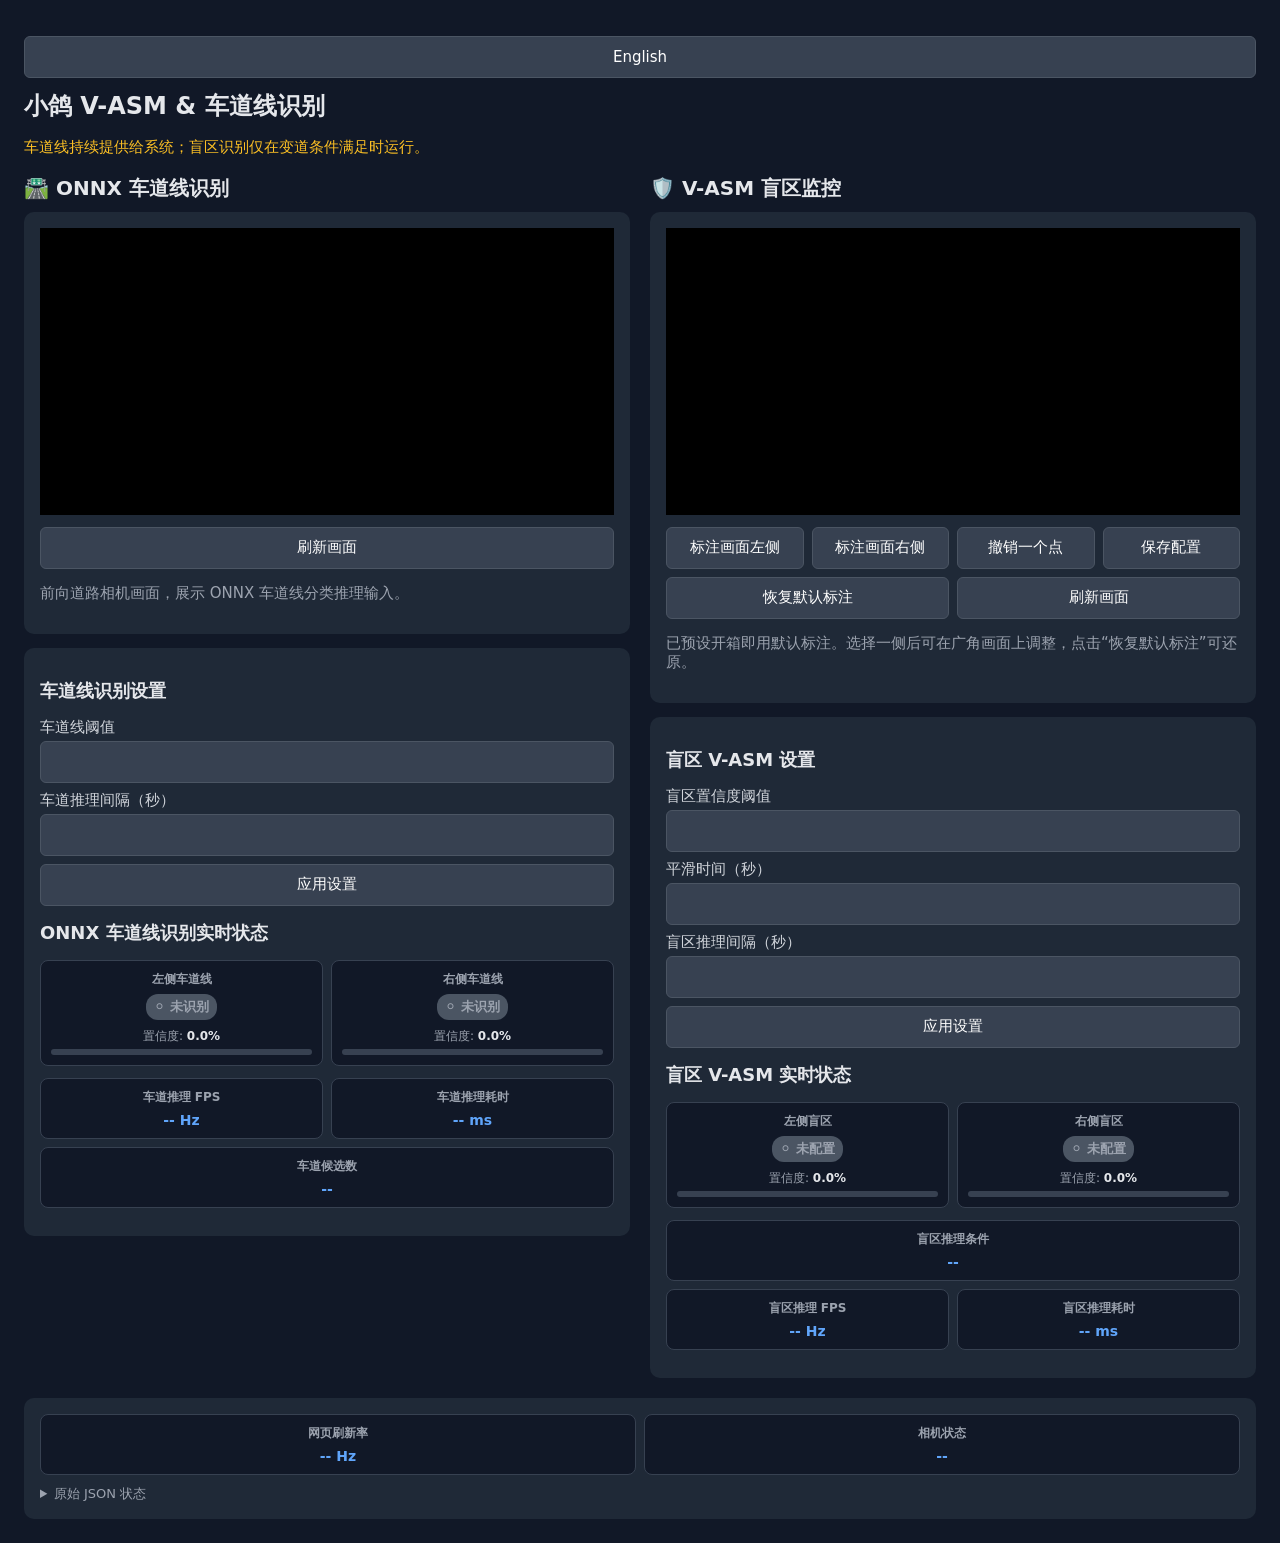
==== openpilot/selfdrive/carrot/xiaoge/v_asm_web.html @ 080cd384 "Merge remote-tracking branch 'origin/carrot-wip' into dkcarrot-wip # Conflicts: #	docs/user/en/cruis" ====
<!doctype html>
<html lang="zh-CN">
<meta charset="utf-8">
<meta name="viewport" content="width=device-width,initial-scale=1">
<title>小鸽 V-ASM & 车道线识别</title>
<style>
*{box-sizing:border-box}
body{background:#111827;color:#e5e7eb;font:15px system-ui,sans-serif;margin:0}
main{max-width:1440px;margin:auto;padding:12px}
h1{font-size:24px;margin:0}h2{font-size:18px}p{color:#9ca3af}.warn{color:#fbbf24;line-height:1.45}
.grid,.feature-layout{display:grid;grid-template-columns:1fr;gap:14px}
.feature-layout{margin-top:16px}.feature-section{min-width:0}
#lane-panel{order:1}#vasm-panel{order:2}
.card{background:#1f2937;border-radius:10px;padding:12px;min-width:0}
canvas{display:block;width:100%;height:auto;background:#000;cursor:crosshair;touch-action:manipulation}
.buttons,form{display:flex;gap:8px;flex-wrap:wrap;margin:12px 0}
button,input{min-height:42px;padding:8px 10px;border-radius:6px;border:1px solid #4b5563;background:#374151;color:#fff;font:inherit}
button{cursor:pointer;flex:1 1 132px}button.active{background:#2563eb}input{max-width:100%;width:100%}
form label{display:grid;gap:4px;flex:1 1 100%;color:#d1d5db}
pre{white-space:pre-wrap;word-break:break-word}.ok{color:#4ade80}.bad{color:#f87171}
.feature-title{margin:0 0 10px;font-size:19px}.debug-panel{display:flex;flex-direction:column;gap:12px;margin:12px 0}
.detection-grid,.metrics-grid{display:grid;grid-template-columns:1fr 1fr;gap:8px}
.side-card,.metric-item{background:#111827;border-radius:8px;padding:10px;border:1px solid #374151;text-align:center;min-width:0}
.side-title,.metric-label{font-size:12px;color:#9ca3af;margin-bottom:6px;font-weight:600}
.side-badge{display:inline-block;padding:4px 8px;border-radius:12px;font-weight:700;font-size:13px;background:#374151;color:#d1d5db;margin-bottom:8px}
.side-badge.has-car,.side-badge.has-solid{background:#dc2626;color:#fff}.side-badge.no-car{background:#059669;color:#fff}
.side-badge.has-dashed{background:#d97706;color:#fff}.side-badge.unconfigured{background:#4b5563;color:#9ca3af}
.conf-box{font-size:12px;color:#9ca3af}.conf-box strong{color:#e5e7eb}
.bar-bg{height:6px;background:#374151;border-radius:3px;margin-top:4px;overflow:hidden}.bar-fill{height:100%;background:#2563eb;width:0%;transition:width .2s}
.bar-fill.active{background:#ef4444}.bar-fill.dashed{background:#f59e0b}.metric-val{font-size:14px;font-weight:600;color:#60a5fa;margin-top:2px}
@media(min-width:900px){
  main{padding:24px}.feature-layout{grid-template-columns:minmax(0,1fr) minmax(0,1fr);gap:20px}
  .feature-section .grid{grid-template-columns:1fr}.card{padding:16px}.feature-title{font-size:20px}
}
</style>
<main>
<div class="buttons"><button id="language">English</button></div>
<h1 data-i18n="title">小鸽 V-ASM & 车道线识别</h1>
<p class="warn" data-i18n="warning">车道线持续提供给系统；盲区识别仅在变道条件满足时运行。</p>

<div class="feature-layout">
<!-- V-ASM 盲区监控 -->
<section id="vasm-panel" class="feature-section">
  <h2 class="feature-title" data-i18n="tabVasm">🛡️ V-ASM 盲区监控</h2>
  <div class="grid">
    <section class="card">
      <canvas id="camera-vasm"></canvas>
      <div class="buttons">
        <button data-side="left" data-i18n="annotateLeft">标注画面左侧</button>
        <button data-side="right" data-i18n="annotateRight">标注画面右侧</button>
        <button id="undo" data-i18n="undo">撤销一个点</button>
        <button id="save" data-i18n="save">保存配置</button>
        <button id="clear" data-i18n="delete">恢复默认标注</button>
        <button id="snapshot-vasm" data-i18n="snapshot">刷新画面</button>
      </div>
      <p id="hint">已预设开箱即用默认标注。选择一侧后可在广角画面上调整，点击“恢复默认标注”可还原。</p>
    </section>

    <aside class="card">
      <h2 data-i18n="vasmSettings">盲区 V-ASM 设置</h2>
      <form id="settings-vasm">
        <label><span data-i18n="threshold">置信度阈值</span> <input id="threshold" type="number" min=".25" max="1" step=".05"></label>
        <label><span data-i18n="smoothing">平滑时间（秒）</span> <input id="smoothing" type="number" min=".1" max=".5" step=".1"></label>
        <label><span data-i18n="baseInterval">基础推理间隔（秒）</span> <input id="baseInterval" type="number" min=".05" max="1" step=".05"></label>
        <button data-i18n="apply">应用盲区设置</button>
      </form>

      <h2 data-i18n="vasmStatus">盲区 V-ASM 实时状态</h2>
      <div class="debug-panel">
        <div class="detection-grid">
          <div id="card-left" class="side-card">
            <div class="side-title" data-i18n="leftSide">左侧盲区</div>
            <div id="status-left" class="side-badge unconfigured" data-i18n="unconfigured">⚪ 未配置</div>
            <div class="conf-box">
              <span data-i18n="confidence">置信度</span>: <strong id="conf-val-left">0.0%</strong>
              <div class="bar-bg"><div id="bar-left" class="bar-fill" style="width:0%"></div></div>
            </div>
          </div>
          <div id="card-right" class="side-card">
            <div class="side-title" data-i18n="rightSide">右侧盲区</div>
            <div id="status-right" class="side-badge unconfigured" data-i18n="unconfigured">⚪ 未配置</div>
            <div class="conf-box">
              <span data-i18n="confidence">置信度</span>: <strong id="conf-val-right">0.0%</strong>
              <div class="bar-bg"><div id="bar-right" class="bar-fill" style="width:0%"></div></div>
            </div>
          </div>
        </div>

        <div class="metrics-grid">
          <div class="metric-item" style="grid-column:span 2">
            <div class="metric-label" data-i18n="vasmGate">盲区推理条件</div>
            <div class="metric-val" id="metric-vasm-gate">--</div>
          </div>
          <div class="metric-item">
            <div class="metric-label" data-i18n="inferenceFps">盲区推理 FPS</div>
            <div class="metric-val" id="metric-inf-fps">-- Hz</div>
          </div>
          <div class="metric-item">
            <div class="metric-label" data-i18n="inferenceLatency">盲区推理耗时</div>
            <div class="metric-val" id="metric-inf-lat">-- ms</div>
          </div>
        </div>
      </div>
    </aside>
  </div>
</section>

<!-- ONNX 车道线识别 -->
<section id="lane-panel" class="feature-section">
  <h2 class="feature-title" data-i18n="tabLane">🛣️ ONNX 车道线识别</h2>
  <div class="grid">
    <section class="card">
      <canvas id="camera-lane"></canvas>
      <div class="buttons">
        <button id="snapshot-lane" data-i18n="snapshot">刷新前向道路画面</button>
      </div>
      <p data-i18n="laneHint">前向道路相机画面，展示 ONNX 车道线分类推理输入。</p>
    </section>

    <aside class="card">
      <h2 data-i18n="laneSettings">车道线识别设置</h2>
      <form id="settings-lane">
        <label><span data-i18n="laneThreshold">车道线阈值</span> <input id="laneThreshold" type="number" min=".05" max="1" step=".05"></label>
        <label><span data-i18n="laneInterval">推理间隔（秒）</span> <input id="laneInterval" type="number" min=".05" max="2" step=".05"></label>
        <button data-i18n="apply">应用车道线设置</button>
      </form>

      <h2 data-i18n="laneStatus">ONNX 车道线识别实时状态</h2>
      <div class="debug-panel">
        <div class="detection-grid">
          <div id="card-lane-left" class="side-card">
            <div class="side-title" data-i18n="leftLane">左侧车道线</div>
            <div id="status-lane-left" class="side-badge unconfigured" data-i18n="unknown">⚪ 未识别</div>
            <div class="conf-box">
              <span data-i18n="confidence">置信度</span>: <strong id="conf-val-lane-left">0.0%</strong>
              <div class="bar-bg"><div id="bar-lane-left" class="bar-fill" style="width:0%"></div></div>
            </div>
          </div>
          <div id="card-lane-right" class="side-card">
            <div class="side-title" data-i18n="rightLane">右侧车道线</div>
            <div id="status-lane-right" class="side-badge unconfigured" data-i18n="unknown">⚪ 未识别</div>
            <div class="conf-box">
              <span data-i18n="confidence">置信度</span>: <strong id="conf-val-lane-right">0.0%</strong>
              <div class="bar-bg"><div id="bar-lane-right" class="bar-fill" style="width:0%"></div></div>
            </div>
          </div>
        </div>

        <div class="metrics-grid">
          <div class="metric-item">
            <div class="metric-label" data-i18n="laneInferenceFps">车道推理 FPS</div>
            <div class="metric-val" id="metric-lane-inf-fps">-- Hz</div>
          </div>
          <div class="metric-item">
            <div class="metric-label" data-i18n="laneInferenceLatency">车道推理耗时</div>
            <div class="metric-val" id="metric-lane-inf-lat">-- ms</div>
          </div>
          <div class="metric-item" style="grid-column: span 2;">
            <div class="metric-label" data-i18n="laneCandidates">车道候选数</div>
            <div class="metric-val" id="metric-lane-candidates">--</div>
          </div>
        </div>
      </div>
    </aside>
  </div>
</section>
</div>

<!-- 公共全局指标与原始 JSON -->
<section class="card" style="margin-top:20px">
  <div class="metrics-grid">
    <div class="metric-item">
      <div class="metric-label" data-i18n="pollFps">网页刷新率</div>
      <div class="metric-val" id="metric-poll-fps">-- Hz</div>
    </div>
    <div class="metric-item">
      <div class="metric-label" data-i18n="cameraStatus">相机状态</div>
      <div class="metric-val" id="metric-cam-status">--</div>
    </div>
  </div>

  <details style="margin-top:10px">
    <summary style="cursor:pointer;color:#9ca3af;font-size:13px" data-i18n="rawJson">原始 JSON 状态</summary>
    <pre id="status" style="max-height:180px;overflow:auto;margin-top:6px;font-size:12px">加载中…</pre>
  </details>
</section>
</main>

<script>
const zh={
  title:"小鸽 V-ASM & 车道线识别",
  warning:"车道线持续提供给系统；盲区识别仅在变道条件满足时运行。",
  tabVasm:"🛡️ V-ASM 盲区监控",
  tabLane:"🛣️ ONNX 车道线识别",
  annotateLeft:"标注画面左侧",
  annotateRight:"标注画面右侧",
  undo:"撤销一个点",
  save:"保存配置",
  delete:"恢复默认标注",
  snapshot:"刷新画面",
  vasmSettings:"盲区 V-ASM 设置",
  threshold:"盲区置信度阈值",
  smoothing:"平滑时间（秒）",
  baseInterval:"盲区推理间隔（秒）",
  laneSettings:"车道线识别设置",
  laneThreshold:"车道线阈值",
  laneInterval:"车道推理间隔（秒）",
  apply:"应用设置",
  vasmStatus:"盲区 V-ASM 实时状态",
  laneStatus:"ONNX 车道线识别实时状态",
  laneHint:"前向道路相机画面，展示 ONNX 车道线分类推理输入。",
  hint:"已预设开箱即用默认标注。选择一侧后可在广角画面上调整，点击“恢复默认标注”可还原。",
  annotating:"正在标注画面",
  saved:"配置已保存。",
  applied:"设置已应用。",
  leftSide:"左侧盲区",
  rightSide:"右侧盲区",
  leftLane:"左侧车道线",
  rightLane:"右侧车道线",
  hasCar:"🔴 有车",
  noCar:"🟢 无车",
  solid:"🔴 实线",
  dashed:"🟡 虚线",
  unknown:"⚪ 未识别",
  unconfigured:"⚪ 未配置",
  confidence:"置信度",
  pollFps:"网页刷新率",
  inferenceFps:"盲区推理 FPS",
  inferenceLatency:"盲区推理耗时",
  vasmGate:"盲区推理条件",
  laneInferenceFps:"车道推理 FPS",
  laneInferenceLatency:"车道推理耗时",
  laneCandidates:"车道候选数",
  cameraStatus:"相机状态",
  cameraNormal:"🟢 正常",
  cameraOffline:"🔴 离线",
  rawJson:"原始 JSON 状态"
};

const en={
  title:"Xiaoge V-ASM & Lane Detection",
  warning:"Lane results continuously serve the system; blindspot inference runs only when lane-change conditions are met.",
  tabVasm:"🛡️ V-ASM Blind Spot",
  tabLane:"🛣️ ONNX Lane Detection",
  annotateLeft:"Annotate image left",
  annotateRight:"Annotate image right",
  undo:"Undo point",
  save:"Save configuration",
  delete:"Reset to default annotations",
  snapshot:"Refresh snapshot",
  vasmSettings:"V-ASM Blind Spot Settings",
  threshold:"V-ASM Confidence Threshold",
  smoothing:"Smoothing seconds",
  baseInterval:"V-ASM Interval (sec)",
  laneSettings:"Lane Detection Settings",
  laneThreshold:"Lane Threshold",
  laneInterval:"Lane Interval (sec)",
  apply:"Apply Settings",
  vasmStatus:"V-ASM Blind Spot Status",
  laneStatus:"ONNX Lane Detection Status",
  laneHint:"Forward road camera view showing ONNX lane classification input.",
  hint:"Out-of-the-box default annotations loaded. Select side to adjust, click reset to restore.",
  annotating:"Annotating image",
  saved:"Configuration saved.",
  applied:"Settings applied.",
  leftSide:"Left Blind Spot",
  rightSide:"Right Blind Spot",
  leftLane:"Left Lane Line",
  rightLane:"Right Lane Line",
  hasCar:"🔴 Car Detected",
  noCar:"🟢 Clear",
  solid:"🔴 Solid",
  dashed:"🟡 Dashed",
  unknown:"⚪ Unknown",
  unconfigured:"⚪ Unconfigured",
  confidence:"Confidence",
  pollFps:"Web Poll Rate",
  inferenceFps:"V-ASM FPS",
  inferenceLatency:"V-ASM Latency",
  vasmGate:"V-ASM Inference Gate",
  laneInferenceFps:"Lane FPS",
  laneInferenceLatency:"Lane Latency",
  laneCandidates:"Lane Candidates",
  cameraStatus:"Camera Status",
  cameraNormal:"🟢 Normal",
  cameraOffline:"🔴 Offline",
  rawJson:"Raw Status JSON"
};

let language="zh",text=zh;
const status=document.querySelector("#status"),hint=document.querySelector("#hint");
const canvasVasm=document.querySelector("#camera-vasm"),ctxVasm=canvasVasm.getContext("2d");
const canvasLane=document.querySelector("#camera-lane"),ctxLane=canvasLane.getContext("2d");

const threshold=document.querySelector("#threshold"),smoothing=document.querySelector("#smoothing"),baseInterval=document.querySelector("#baseInterval");
const laneThreshold=document.querySelector("#laneThreshold"),laneInterval=document.querySelector("#laneInterval");

let imageVasm=null,imageLane=null,config={width:0,height:0,poly_left:[],poly_right:[]},side=null,lastPollTime=0,pollFps=0,lastStatus=null;

function translate(){
  text=language==="zh"?zh:en;
  document.documentElement.lang=language==="zh"?"zh-CN":"en";
  document.title=text.title;
  document.querySelector("#language").textContent=language==="zh"?"English":"中文";
  document.querySelectorAll("[data-i18n]").forEach(el=>{
    const k=el.dataset.i18n;
    if(text[k]) el.textContent=text[k];
  });
  if(!side) hint.textContent=text.hint;
  if(lastStatus) updateDebugUI(lastStatus);
}

function points(name){return config["poly_"+name]}

function redrawVasm(){
  if(!imageVasm)return;
  ctxVasm.drawImage(imageVasm,0,0,canvasVasm.width,canvasVasm.height);
  for(const [name,color] of [["left","#3b82f6"],["right","#f97316"]]){
    const p=points(name);
    if(!p.length)continue;
    ctxVasm.beginPath();
    ctxVasm.moveTo(...p[0]);
    for(const q of p.slice(1))ctxVasm.lineTo(...q);
    if(p.length>2)ctxVasm.closePath();
    ctxVasm.fillStyle=color+"44";
    ctxVasm.fill();
    ctxVasm.strokeStyle=color;
    ctxVasm.lineWidth=3;
    ctxVasm.stroke();
    for(const q of p){
      ctxVasm.beginPath();
      ctxVasm.arc(...q,5,0,7);
      ctxVasm.fillStyle=color;
      ctxVasm.fill();
    }
  }
}

function redrawLane(){
  if(!imageLane)return;
  ctxLane.drawImage(imageLane,0,0,canvasLane.width,canvasLane.height);
}

function refreshVasm(){
  const nextImage=new Image();
  nextImage.onload=()=>{
    imageVasm=nextImage;
    canvasVasm.width=nextImage.naturalWidth;
    canvasVasm.height=nextImage.naturalHeight;
    if(!config.width){config.width=canvasVasm.width;config.height=canvasVasm.height}
    redrawVasm();
  };
  nextImage.src="/api/snapshot?stream=wide&t="+Date.now();
}

function refreshLane(){
  const nextImage=new Image();
  nextImage.onload=()=>{
    imageLane=nextImage;
    canvasLane.width=nextImage.naturalWidth;
    canvasLane.height=nextImage.naturalHeight;
    redrawLane();
  };
  nextImage.src="/api/snapshot?stream=road&t="+Date.now();
}

async function load(){
  const r=await fetch("/api/config"),saved=await r.json();
  if(saved.width)config=saved;
}

function updateDebugUI(s){
  // V-ASM UI Update
  const configured=s.configuredSides||[];
  for(const sName of ["left","right"]){
    const isConfigured=configured.includes(sName);
    const sideData=(s.vehicleSide&&s.vehicleSide[sName])||{active:false,confidence:0};
    const badgeEl=document.querySelector("#status-"+sName);
    const confValEl=document.querySelector("#conf-val-"+sName);
    const barEl=document.querySelector("#bar-"+sName);

    const confPct=Math.min(100,Math.max(0,(sideData.confidence*100).toFixed(1)));
    confValEl.textContent=confPct+"%";
    barEl.style.width=confPct+"%";

    if(!isConfigured){
      badgeEl.className="side-badge unconfigured";
      badgeEl.textContent=text.unconfigured;
      barEl.className="bar-fill";
    }else if(sideData.active){
      badgeEl.className="side-badge has-car";
      badgeEl.textContent=text.hasCar;
      barEl.className="bar-fill active";
    }else{
      badgeEl.className="side-badge no-car";
      badgeEl.textContent=text.noCar;
      barEl.className="bar-fill";
    }
  }

  // Lane Line Detection UI Update
  if(s.lane&&s.lane.result){
    const lr=s.lane.result;
    const laneSideMap={left:lr.leftLine,right:lr.rightLine};
    const laneConfMap={left:lr.leftConf,right:lr.rightConf};

    for(const lSide of ["left","right"]){
      const lType=laneSideMap[lSide];
      const lConf=laneConfMap[lSide]||0;
      const badgeEl=document.querySelector("#status-lane-"+lSide);
      const confValEl=document.querySelector("#conf-val-lane-"+lSide);
      const barEl=document.querySelector("#bar-lane-"+lSide);

      const confPct=Math.min(100,Math.max(0,(lConf*100).toFixed(1)));
      confValEl.textContent=confPct+"%";
      barEl.style.width=confPct+"%";

      if(lType===1){
        badgeEl.className="side-badge has-solid";
        badgeEl.textContent=text.solid;
        barEl.className="bar-fill active";
      }else if(lType===0){
        badgeEl.className="side-badge has-dashed";
        badgeEl.textContent=text.dashed;
        barEl.className="bar-fill dashed";
      }else{
        badgeEl.className="side-badge unconfigured";
        badgeEl.textContent=text.unknown;
        barEl.className="bar-fill";
      }
    }

    const laneFps=(s.lane.inference&&s.lane.inference.fps!==undefined)?s.lane.inference.fps:0;
    document.querySelector("#metric-lane-inf-fps").textContent=laneFps+" Hz";

    const laneLat=(s.lane.inference&&s.lane.inference.latencyMs!==undefined)?s.lane.inference.latencyMs:"--";
    document.querySelector("#metric-lane-inf-lat").textContent=laneLat+" ms";

    document.querySelector("#metric-lane-candidates").textContent=lr.candidatesCount!==undefined?lr.candidatesCount:"--";
  }

  // General Metrics Update
  document.querySelector("#metric-poll-fps").textContent=pollFps+" Hz";

  const infFps=(s.inference&&s.inference.fps!==undefined)?s.inference.fps:0;
  document.querySelector("#metric-inf-fps").textContent=infFps+" Hz";

  const infLat=(s.inference&&s.inference.latencyMs!==undefined)?s.inference.latencyMs:"--";
  document.querySelector("#metric-inf-lat").textContent=infLat+" ms";

  const gate=s.gate;
  const gateEl=document.querySelector("#metric-vasm-gate");
  if(gate&&gate.active){
    gateEl.textContent="🟢 "+gate.side+" ("+Number(gate.laneWidth).toFixed(1)+" m)";
    gateEl.style.color="#34d399";
  }else{
    gateEl.textContent="⚪ "+((gate&&gate.reason)||"--");
    gateEl.style.color="#9ca3af";
  }

  const camAvailable=s.camera&&s.camera.available;
  const camAge=(s.camera&&s.camera.lastFrameAgeSeconds!==null&&s.camera.lastFrameAgeSeconds!==undefined)?s.camera.lastFrameAgeSeconds.toFixed(1)+"s":"";
  const camStatusEl=document.querySelector("#metric-cam-status");
  if(camAvailable){
    camStatusEl.textContent=text.cameraNormal+(camAge?" ("+camAge+")":"");
    camStatusEl.style.color="#34d399";
  }else{
    camStatusEl.textContent=text.cameraOffline+(s.camera&&s.camera.error?" ["+s.camera.error+"]":"");
    camStatusEl.style.color="#f87171";
  }
}

document.querySelector("#language").onclick=()=>{language=language==="zh"?"en":"zh";translate();};

document.querySelectorAll("[data-side]").forEach(b=>b.onclick=()=>{
  side=b.dataset.side;
  hint.textContent=text.annotating+" "+side+".";
  document.querySelectorAll("[data-side]").forEach(x=>x.classList.toggle("active",x===b));
});

canvasVasm.onclick=e=>{
  if(!side||!imageVasm)return;
  const r=canvasVasm.getBoundingClientRect();
  points(side).push([Math.round((e.clientX-r.left)*canvasVasm.width/r.width),Math.round((e.clientY-r.top)*canvasVasm.height/r.height)]);
  redrawVasm();
};
canvasVasm.oncontextmenu=e=>{e.preventDefault();if(side)points(side).pop();redrawVasm();};
document.querySelector("#undo").onclick=()=>{if(side)points(side).pop();redrawVasm();};
document.querySelector("#save").onclick=async()=>{
  const r=await fetch("/api/config",{method:"POST",headers:{"Content-Type":"application/json"},body:JSON.stringify(config)}),d=await r.json();
  hint.textContent=r.ok?text.saved:d.error;
};
document.querySelector("#clear").onclick=async()=>{
  await fetch("/api/config",{method:"DELETE"});
  const r=await fetch("/api/config");
  config=await r.json();
  redrawVasm();
};
document.querySelector("#snapshot-vasm").onclick=refreshVasm;
document.querySelector("#snapshot-lane").onclick=refreshLane;

const handleSettingsSubmit=async e=>{
  e.preventDefault();
  const r=await fetch("/api/settings",{
    method:"POST",
    headers:{"Content-Type":"application/json"},
    body:JSON.stringify({
      threshold:+threshold.value,
      smoothingSeconds:+smoothing.value,
      baseIntervalSeconds:+baseInterval.value,
      laneThreshold:+laneThreshold.value,
      laneIntervalSeconds:+laneInterval.value
    })
  });
  const d=await r.json();
  hint.textContent=r.ok?text.applied:d.error;
};

document.querySelector("#settings-vasm").onsubmit=handleSettingsSubmit;
document.querySelector("#settings-lane").onsubmit=handleSettingsSubmit;

async function poll(){
  try{
    const now=performance.now();
    if(lastPollTime){
      const delta=(now-lastPollTime)/1000;
      if(delta>0)pollFps=(1/delta).toFixed(1);
    }
    lastPollTime=now;

    const s=await (await fetch("/api/status")).json();
    lastStatus=s;
    status.textContent=JSON.stringify(s,null,2);

    if(document.activeElement!==threshold)threshold.value=s.threshold;
    if(document.activeElement!==smoothing)smoothing.value=s.smoothingSeconds;
    if(document.activeElement!==baseInterval)baseInterval.value=s.baseIntervalSeconds;

    if(s.lane){
      if(document.activeElement!==laneThreshold)laneThreshold.value=s.lane.threshold;
      if(document.activeElement!==laneInterval)laneInterval.value=s.lane.intervalSeconds;
    }

    updateDebugUI(s);
  }catch(e){
    status.textContent=e.message;
  }
}

setInterval(poll,500);
translate();
load();
poll();
</script>
</html>
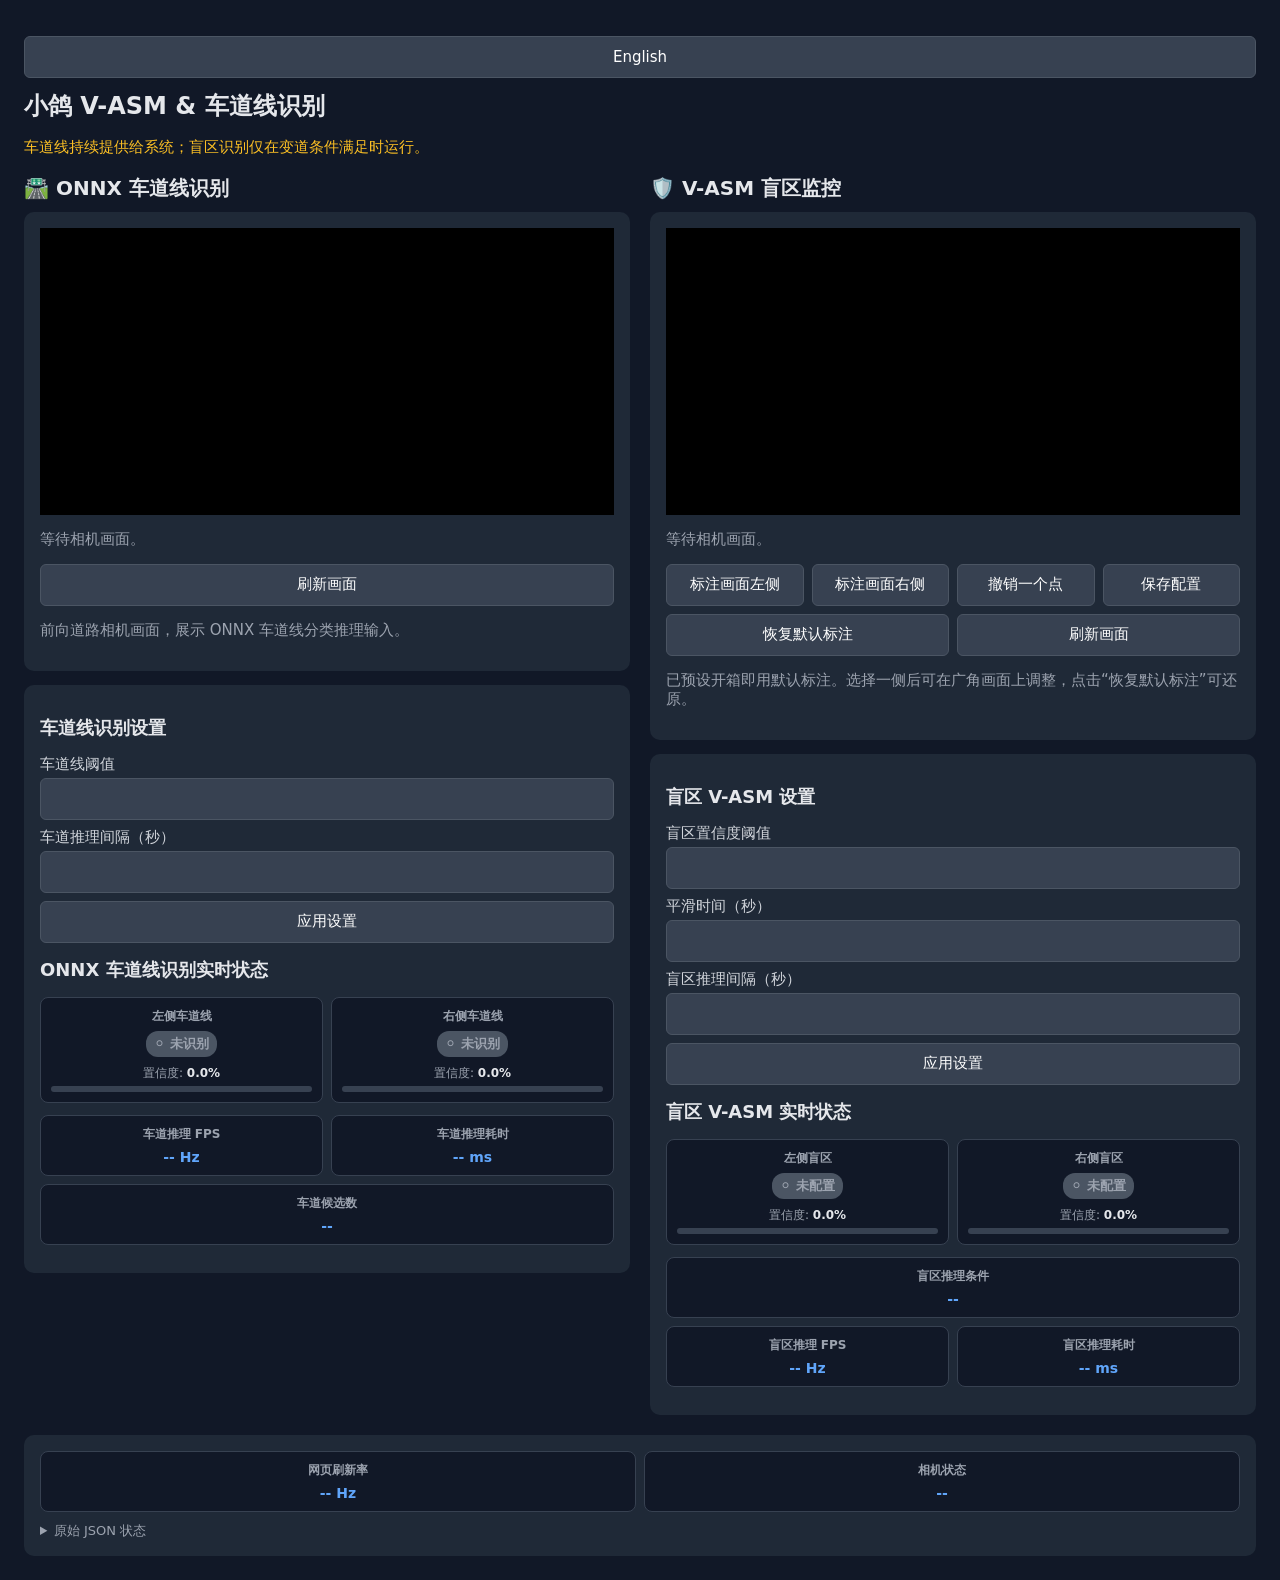
==== commit 0fae2003: "Merge remote-tracking branch 'origin/carrot-wip' into dkcarrot-wip" ====
--- a/openpilot/selfdrive/carrot/xiaoge/v_asm_web.html
+++ b/openpilot/selfdrive/carrot/xiaoge/v_asm_web.html
@@ -45,6 +45,7 @@
   <div class="grid">
     <section class="card">
       <canvas id="camera-vasm"></canvas>
+      <p id="snapshot-status-wide" aria-live="polite" data-i18n="snapshotWaiting">等待相机画面。</p>
       <div class="buttons">
         <button data-side="left" data-i18n="annotateLeft">标注画面左侧</button>
         <button data-side="right" data-i18n="annotateRight">标注画面右侧</button>
@@ -111,6 +112,7 @@
   <div class="grid">
     <section class="card">
       <canvas id="camera-lane"></canvas>
+      <p id="snapshot-status-road" aria-live="polite" data-i18n="snapshotWaiting">等待相机画面。</p>
       <div class="buttons">
         <button id="snapshot-lane" data-i18n="snapshot">刷新前向道路画面</button>
       </div>
@@ -198,6 +200,10 @@
   save:"保存配置",
   delete:"恢复默认标注",
   snapshot:"刷新画面",
+  snapshotWaiting:"等待相机画面。",
+  snapshotLoading:"正在获取相机画面…",
+  snapshotReady:"已加载快照。点击“刷新画面”获取新画面。",
+  snapshotError:"未能获取画面。可点击“刷新画面”重试。",
   vasmSettings:"盲区 V-ASM 设置",
   threshold:"盲区置信度阈值",
   smoothing:"平滑时间（秒）",
@@ -248,6 +254,10 @@
   save:"Save configuration",
   delete:"Reset to default annotations",
   snapshot:"Refresh snapshot",
+  snapshotWaiting:"Waiting for camera image.",
+  snapshotLoading:"Loading camera image…",
+  snapshotReady:"Snapshot loaded. Refresh snapshot to update it.",
+  snapshotError:"Could not load the image. Refresh snapshot to try again.",
   vasmSettings:"V-ASM Blind Spot Settings",
   threshold:"V-ASM Confidence Threshold",
   smoothing:"Smoothing seconds",
@@ -296,6 +306,17 @@
 const laneThreshold=document.querySelector("#laneThreshold"),laneInterval=document.querySelector("#laneInterval");
 
 let imageVasm=null,imageLane=null,config={width:0,height:0,poly_left:[],poly_right:[]},side=null,lastPollTime=0,pollFps=0,lastStatus=null;
+const snapshotState={
+  wide:{loading:false,retryAt:0,message:"snapshotWaiting",button:document.querySelector("#snapshot-vasm")},
+  road:{loading:false,retryAt:0,message:"snapshotWaiting",button:document.querySelector("#snapshot-lane")},
+};
+
+function updateSnapshotStatus(stream){
+  const state=snapshotState[stream],el=document.querySelector("#snapshot-status-"+stream);
+  el.textContent=text[state.message];
+  el.className=state.message==="snapshotError"?"bad":"";
+  state.button.disabled=state.loading;
+}
 
 function translate(){
   text=language==="zh"?zh:en;
@@ -307,6 +328,7 @@
     if(text[k]) el.textContent=text[k];
   });
   if(!side) hint.textContent=text.hint;
+  for(const stream of ["wide","road"])updateSnapshotStatus(stream);
   if(lastStatus) updateDebugUI(lastStatus);
 }
 
@@ -315,6 +337,8 @@
 function redrawVasm(){
   if(!imageVasm)return;
   ctxVasm.drawImage(imageVasm,0,0,canvasVasm.width,canvasVasm.height);
+  ctxVasm.save();
+  ctxVasm.scale(canvasVasm.width/config.width,canvasVasm.height/config.height);
   for(const [name,color] of [["left","#3b82f6"],["right","#f97316"]]){
     const p=points(name);
     if(!p.length)continue;
@@ -334,6 +358,7 @@
       ctxVasm.fill();
     }
   }
+  ctxVasm.restore();
 }
 
 function redrawLane(){
@@ -341,32 +366,56 @@
   ctxLane.drawImage(imageLane,0,0,canvasLane.width,canvasLane.height);
 }
 
-function refreshVasm(){
+function refreshSnapshot(stream){
+  const state=snapshotState[stream];
+  if(state.loading)return;
+  state.loading=true;
+  state.message="snapshotLoading";
+  updateSnapshotStatus(stream);
+  const finish=message=>{
+    state.loading=false;
+    state.message=message;
+    state.retryAt=Date.now()+2000;
+    updateSnapshotStatus(stream);
+  };
   const nextImage=new Image();
   nextImage.onload=()=>{
-    imageVasm=nextImage;
-    canvasVasm.width=nextImage.naturalWidth;
-    canvasVasm.height=nextImage.naturalHeight;
-    if(!config.width){config.width=canvasVasm.width;config.height=canvasVasm.height}
-    redrawVasm();
+    if(stream==="wide"){
+      imageVasm=nextImage;
+      canvasVasm.width=nextImage.naturalWidth;
+      canvasVasm.height=nextImage.naturalHeight;
+      if(!config.width){config.width=canvasVasm.width;config.height=canvasVasm.height}
+      redrawVasm();
+    }else{
+      imageLane=nextImage;
+      canvasLane.width=nextImage.naturalWidth;
+      canvasLane.height=nextImage.naturalHeight;
+      redrawLane();
+    }
+    finish("snapshotReady");
   };
-  nextImage.src="/api/snapshot?stream=wide&t="+Date.now();
-}
-
-function refreshLane(){
-  const nextImage=new Image();
-  nextImage.onload=()=>{
-    imageLane=nextImage;
-    canvasLane.width=nextImage.naturalWidth;
-    canvasLane.height=nextImage.naturalHeight;
-    redrawLane();
-  };
-  nextImage.src="/api/snapshot?stream=road&t="+Date.now();
+  nextImage.onerror=()=>finish("snapshotError");
+  nextImage.src="/api/snapshot?stream="+stream+"&t="+Date.now();
+}
+
+function refreshVasm(){refreshSnapshot("wide")}
+function refreshLane(){refreshSnapshot("road")}
+
+function loadInitialSnapshots(s){
+  if(document.hidden)return;
+  for(const [stream,available,image] of [
+    ["wide",s.camera&&s.camera.available,imageVasm],
+    ["road",s.lane&&s.lane.cameraAvailable,imageLane],
+  ]){
+    const state=snapshotState[stream];
+    if(available&&!image&&!state.loading&&Date.now()>=state.retryAt)refreshSnapshot(stream);
+  }
 }
 
 async function load(){
   const r=await fetch("/api/config"),saved=await r.json();
   if(saved.width)config=saved;
+  redrawVasm();
 }
 
 function updateDebugUI(s){
@@ -379,13 +428,17 @@
     const confValEl=document.querySelector("#conf-val-"+sName);
     const barEl=document.querySelector("#bar-"+sName);
 
-    const confPct=Math.min(100,Math.max(0,(sideData.confidence*100).toFixed(1)));
+    const confPct=sideData.valid?Math.min(100,Math.max(0,(sideData.confidence*100).toFixed(1))):0;
     confValEl.textContent=confPct+"%";
     barEl.style.width=confPct+"%";
 
     if(!isConfigured){
       badgeEl.className="side-badge unconfigured";
       badgeEl.textContent=text.unconfigured;
+      barEl.className="bar-fill";
+    }else if(!sideData.valid){
+      badgeEl.className="side-badge unconfigured";
+      badgeEl.textContent=text.unknown;
       barEl.className="bar-fill";
     }else if(sideData.active){
       badgeEl.className="side-badge has-car";
@@ -405,8 +458,8 @@
     const laneConfMap={left:lr.leftConf,right:lr.rightConf};
 
     for(const lSide of ["left","right"]){
-      const lType=laneSideMap[lSide];
-      const lConf=laneConfMap[lSide]||0;
+      const lType=s.lane.resultFresh?laneSideMap[lSide]:-1;
+      const lConf=s.lane.resultFresh?(laneConfMap[lSide]||0):0;
       const badgeEl=document.querySelector("#status-lane-"+lSide);
       const confValEl=document.querySelector("#conf-val-lane-"+lSide);
       const barEl=document.querySelector("#bar-lane-"+lSide);
@@ -481,7 +534,9 @@
 canvasVasm.onclick=e=>{
   if(!side||!imageVasm)return;
   const r=canvasVasm.getBoundingClientRect();
-  points(side).push([Math.round((e.clientX-r.left)*canvasVasm.width/r.width),Math.round((e.clientY-r.top)*canvasVasm.height/r.height)]);
+  const x=Math.max(0,Math.min(config.width-1,Math.round((e.clientX-r.left)*config.width/r.width)));
+  const y=Math.max(0,Math.min(config.height-1,Math.round((e.clientY-r.top)*config.height/r.height)));
+  points(side).push([x,y]);
   redrawVasm();
 };
 canvasVasm.oncontextmenu=e=>{e.preventDefault();if(side)points(side).pop();redrawVasm();};
@@ -542,6 +597,7 @@
     }
 
     updateDebugUI(s);
+    loadInitialSnapshots(s);
   }catch(e){
     status.textContent=e.message;
   }
